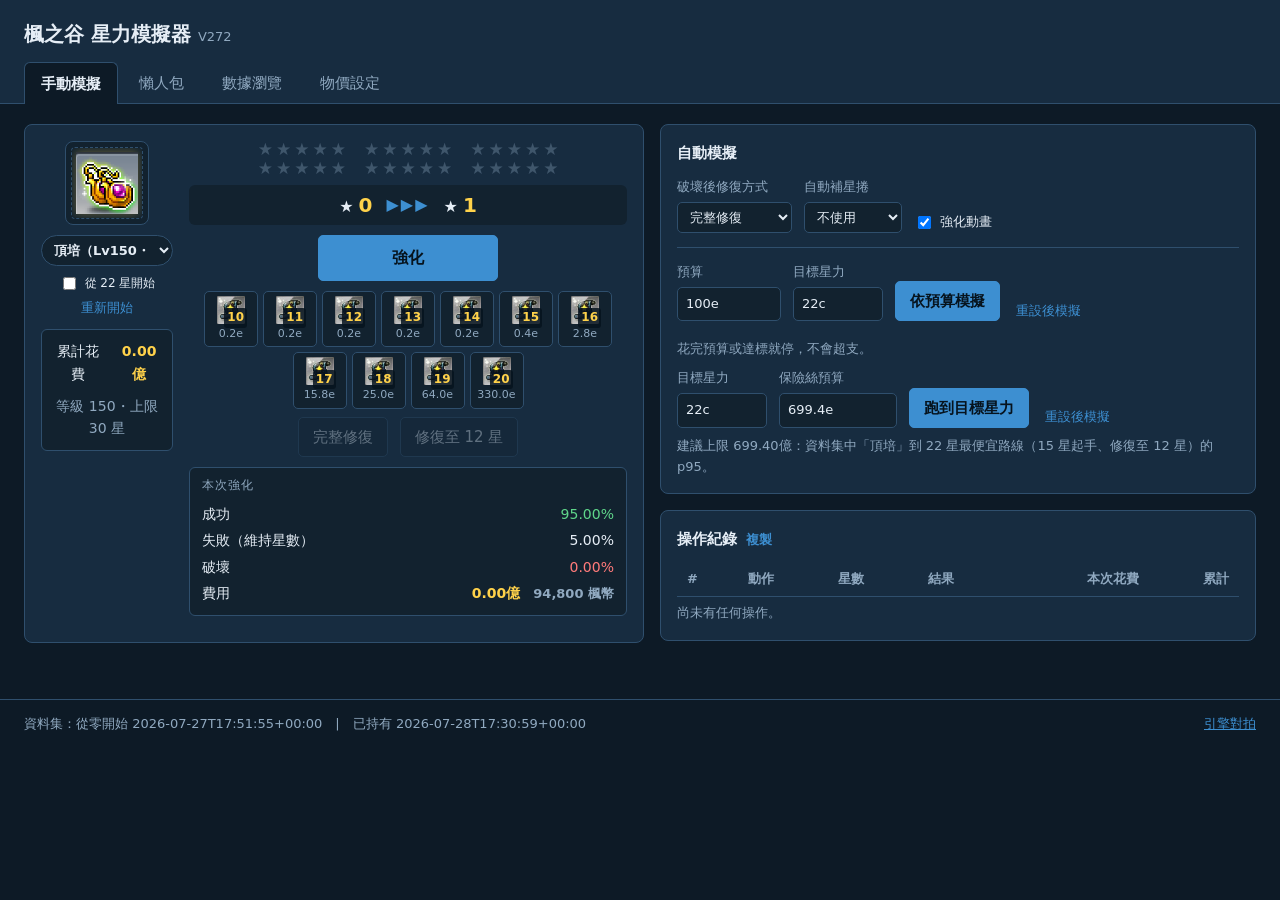
==== docs/index.html @ c0753b6c "feat(docs): 手動模擬改為兩欄版面，一屏內即可操作 原本手動分頁在 1280x720 要捲三個畫面高度才看得完，面板本身就 1023px， 超過可用高度快一倍。改成兩層兩欄並收緊各段之後，桌" ====
<!DOCTYPE html>
<html lang="zh-Hant">
<head>
<meta charset="utf-8">
<meta name="viewport" content="width=device-width, initial-scale=1">
<title>楓之谷 星力模擬器</title>
<link rel="stylesheet" href="styles.css">
</head>
<body>
<header>
  <h1>楓之谷 星力模擬器 <small>V272</small></h1>
  <nav class="tabs">
    <button class="tab active" data-tab="play">手動模擬</button>
    <button class="tab" data-tab="best">懶人包</button>
    <button class="tab" data-tab="data">數據瀏覽</button>
    <button class="tab" data-tab="prices">物價設定</button>
  </nav>
</header>

<main>
  <p id="boot-error" class="banner bad" hidden></p>

  <!-- ------------------------------------------------------------------ -->
  <section id="tab-play" class="panel play-columns">
    <div class="card starforce">
      <div class="sf-top">
        <div class="sf-item">
          <div class="sf-slot"><div class="sf-slot-inner" id="play-icon"></div></div>
          <select id="play-equipment" class="sf-name"></select>
          <label class="inline sf-owned">
            <input type="checkbox" id="play-owned">
            從 22 星開始
          </label>
          <button id="play-new" class="link">重新開始</button>
          <div class="sf-block sf-spent">
            <div class="sf-row">
              <span>累計花費</span>
              <span class="num gold" id="play-total">0.00億</span>
            </div>
            <div class="sf-row muted" id="play-subtotal"></div>
          </div>
        </div>

        <div class="sf-state">
          <div class="sf-stars" id="play-star-grid"></div>
          <div class="sf-step">
            <span>★ <b id="play-star">0</b></span>
            <span class="sf-arrow" id="play-arrow">▶▶▶</span>
            <span>★ <b id="play-next-star">1</b></span>
          </div>

          <div class="sf-actions">
            <button id="play-enhance" class="primary big">強化</button>
            <div class="sf-scrolls" id="play-scrolls"
                 title="星捲點下去直接使用，沒有二次確認"></div>
            <div class="row">
              <button id="play-repair-full">完整修復</button>
              <button id="play-repair-12">修復至 12 星</button>
            </div>
          </div>

          <div class="sf-block" title="機率為官方公布之基礎值，不含活動加成">
            <div class="sf-label">本次強化</div>
            <div id="play-rates"></div>
            <div id="play-cost"></div>
          </div>
        </div>
      </div>

      <p id="play-flag" class="flag" hidden></p>
      <p id="play-error" class="banner bad" hidden></p>
    </div>

    <div class="play-side">
    <div class="card">
      <h2>自動模擬</h2>
      <div class="row">
        <label>破壞後修復方式
          <select id="auto-repair">
            <option value="full">完整修復</option>
            <option value="to_12">修復至 12 星</option>
          </select>
        </label>
        <label>自動補星捲
          <select id="auto-scroll"></select>
        </label>
        <label class="inline">
          <input type="checkbox" id="play-animate" checked>
          強化動畫
        </label>
        <button id="play-skip" hidden>跳過</button>
      </div>
      <hr>
      <div class="row">
        <label>預算
          <input id="auto-budget" value="100e" size="8">
        </label>
        <label>目標星力
          <input id="auto-budget-target" value="22c" size="6">
        </label>
        <button id="auto-budget-run" class="primary">依預算模擬</button>
        <button id="auto-budget-reset-run" class="link">重設後模擬</button>
        <span class="muted">花完預算或達標就停，不會超支。</span>
      </div>
      <div class="row">
        <label>目標星力
          <input id="auto-star-target" value="22c" size="6">
        </label>
        <label>保險絲預算
          <input id="auto-star-budget" size="10">
        </label>
        <button id="auto-star-run" class="primary">跑到目標星力</button>
        <button id="auto-star-reset-run" class="link">重設後模擬</button>
      </div>
      <p class="muted" id="auto-star-hint"></p>
      <p id="auto-result" class="banner" hidden></p>
    </div>

    <div class="card">
      <h2>操作紀錄 <button id="play-copy" class="link">複製</button></h2>
      <div class="table-scroll">
        <table id="play-log">
          <thead>
            <tr>
              <th>#</th><th>動作</th><th>星數</th><th>結果</th>
              <th class="num">本次花費</th><th class="num">累計</th>
            </tr>
          </thead>
          <tbody></tbody>
        </table>
      </div>
      <p id="play-summary" class="muted">尚未有任何操作。</p>
    </div>
    </div>
  </section>

  <!-- ------------------------------------------------------------------ -->
  <section id="tab-best" class="panel" hidden>
    <div class="card">
      <h2>懶人包</h2>
      <p class="muted">
        每件裝備、每個目標星力，把資料集裡所有起手星與修復方式的組合濃縮成一列。
        「最優解」是平均總成本最低的走法；「穩定解」是尾巴較短、花費比較不會失控的替代走法，
        只在它真的划算時才會出現。
      </p>
      <p class="muted" id="best-meta"></p>
      <p class="banner" id="best-reprice-note" hidden></p>
    </div>

    <div class="card">
      <h2>從零開始（買星捲起手）</h2>
      <div class="table-scroll">
        <table id="best-scratch">
          <thead>
            <tr>
              <th>裝備</th>
              <th class="num">目標</th>
              <th>最優解</th>
              <th class="num">平均</th>
              <th class="num">p50<small>快照價</small></th>
              <th class="num">p95<small>快照價</small></th>
              <th class="num">與次佳</th>
              <th>穩定解<small>快照價</small></th>
              <th class="num">平均多付</th>
              <th class="num">p95 省</th>
            </tr>
          </thead>
          <tbody></tbody>
        </table>
      </div>
      <p class="muted">
        穩定解的挑選規則：該組 p95 最低者，且 p95 的改善幅度必須大於平均的增加幅度、
        並且至少改善 1%（1% 是 50,000 次試驗下 p95 本身的抖動水準）。不符合就不提供。
      </p>
    </div>

    <div class="card">
      <h2>已持有（22 星以上續衝）</h2>
      <div class="row">
        <label>目前星數
          <select id="best-start"></select>
        </label>
      </div>
      <div class="table-scroll">
        <table id="best-marginal">
          <thead>
            <tr>
              <th>裝備</th>
              <th class="num">目標</th>
              <th>最優解</th>
              <th class="num">平均</th>
              <th class="num">p50<small>快照價</small></th>
              <th class="num">p95<small>快照價</small></th>
              <th class="num">與次佳</th>
            </tr>
          </thead>
          <tbody></tbody>
        </table>
      </div>
      <p class="muted">
        這張表沒有穩定解欄位：每組只有兩種修復方式可選，而且實測 54 組裡
        p95 最低的一律就是平均最低的那一個，欄位只會是重複的。
      </p>
    </div>
  </section>

  <!-- ------------------------------------------------------------------ -->
  <section id="tab-data" class="panel" hidden>
    <div class="card">
      <h2>資料集</h2>
      <div class="row">
        <label>來源
          <select id="data-source">
            <option value="simulations">從零開始（買星捲起手）</option>
            <option value="marginal">已持有裝備（22 星以上續衝）</option>
          </select>
        </label>
        <label>裝備 <select id="data-equipment"></select></label>
        <label>目標星力 <select id="data-target"></select></label>
        <label>起始星數 <select id="data-start"></select></label>
        <label>修復方式
          <select id="data-policy">
            <option value="">全部</option>
            <option value="full">完整修復</option>
            <option value="to_12">修復至 12 星</option>
          </select>
        </label>
      </div>
      <p class="muted" id="data-meta"></p>
      <p class="banner warn" id="data-price-warning" hidden></p>
      <p class="banner" id="data-reprice-note" hidden></p>
    </div>

    <div class="card">
      <div class="table-scroll">
        <table id="data-table" class="sortable">
          <thead>
            <tr>
              <th data-sort="equipment">裝備</th>
              <th data-sort="level" class="num">等級</th>
              <th data-sort="start_star" class="num">起始</th>
              <th data-sort="target_star" class="num">目標</th>
              <th data-sort="repair_policy">修復</th>
              <th data-sort="repriced_mean" class="num repriced" hidden>現價平均</th>
              <th data-sort="repriced_delta" class="num repriced" hidden>差異</th>
              <th data-sort="total_cost_mean" class="num">平均總成本<small>快照價</small></th>
              <th data-sort="p50" class="num">p50<small>快照價</small></th>
              <th data-sort="p75" class="num">p75<small>快照價</small></th>
              <th data-sort="p90" class="num">p90<small>快照價</small></th>
              <th data-sort="p95" class="num">p95<small>快照價</small></th>
              <th data-sort="meso_mean" class="num">楓幣</th>
              <th data-sort="equipment_cost_mean" class="num">裝備成本</th>
              <th data-sort="destroys_mean" class="num">破壞次數</th>
              <th data-sort="attempts_mean" class="num">嘗試次數</th>
            </tr>
          </thead>
          <tbody></tbody>
        </table>
      </div>
      <p class="muted" id="data-count"></p>
    </div>
  </section>

  <!-- ------------------------------------------------------------------ -->
  <section id="tab-prices" class="panel" hidden>
    <div class="card">
      <h2>物價設定</h2>
      <p class="muted">
        這裡的價格只存在瀏覽器（localStorage），會立即影響「手動模擬」的計價。
        <strong>靜態網頁無法寫回 repo</strong>：要讓「數據瀏覽」的模擬結果跟著更新，
        請用下方按鈕匯出 JSON，貼回 <code>data/volatile.json</code>，再重跑 <code>sweep.py</code>。
      </p>
      <div class="row">
        <button id="prices-save" class="primary">儲存</button>
        <button id="prices-reset">還原成內建價格</button>
        <button id="prices-export">匯出 JSON</button>
        <span id="prices-status" class="muted"></span>
      </div>
    </div>

    <div class="card">
      <h2>星捲價格</h2>
      <div class="table-scroll">
        <table id="prices-scrolls">
          <thead><tr><th>星數</th><th class="num">價格（億）</th></tr></thead>
          <tbody></tbody>
        </table>
      </div>
    </div>

    <div class="card">
      <h2>裝備價格 <button id="prices-add" class="link">新增一件</button></h2>
      <div class="table-scroll">
        <table id="prices-equipment">
          <thead>
            <tr><th>名稱</th><th>等級</th><th class="num">價格（億）</th><th></th></tr>
          </thead>
          <tbody></tbody>
        </table>
      </div>
      <p class="muted">名稱不可重複；等級限官方公布的六個等級。</p>
    </div>

    <div class="card" id="prices-export-card" hidden>
      <h2>貼回 <code>data/volatile.json</code></h2>
      <textarea id="prices-json" rows="16" readonly></textarea>
    </div>
  </section>
</main>

<footer>
  <span id="footer-meta"></span>
  <a href="selftest.html">引擎對拍</a>
</footer>

<script type="module" src="js/app.js"></script>
</body>
</html>
---- docs/styles.css ----
/* Plain CSS, no build step and no dependencies, matching the Python side's
   zero-dependency stance.

   One dark theme, no prefers-color-scheme branch: the look is borrowed from the
   game's own STARFORCE panel, which is dark by nature, and carrying a light
   variant would compromise every colour decision. No game art is used - the
   panels, stars and blocks are all CSS and Unicode. */

:root {
  --bg: #0d1a26;
  --panel: #172c40;
  --panel-inner: #12222f;
  --titlebar: #1f4f7a;
  --line: #2f4f6d;
  --ink: #e6eef6;
  --muted: #90a9c0;
  --gold: #ffd24a;
  --star-empty: #3f566b;
  --accent: #3d8fd1;
  --ok: #5fd68a;
  --bad: #ff7a7a;
  --warn: #ffc34a;
  --destroy-bg: #3a1a22;
}

* { box-sizing: border-box; }

/* The browser's own [hidden] rule is a bare attribute selector, so any class
   that sets display - .play-columns being a grid, for one - outranks it and the
   element stays on screen. Tab switching relies on `hidden`, so it gets the
   last word here. */
[hidden] { display: none !important; }

body {
  margin: 0;
  background: var(--bg);
  color: var(--ink);
  font: 15px/1.6 "Segoe UI", "Microsoft JhengHei", system-ui, sans-serif;
}

header {
  padding: 18px 24px 0;
  border-bottom: 1px solid var(--line);
  background: var(--panel);
}

h1 { margin: 0 0 12px; font-size: 20px; }
h1 small { color: var(--muted); font-size: 13px; font-weight: normal; }
h2 { margin: 0 0 12px; font-size: 15px; }

.tabs { display: flex; gap: 4px; }

.tab {
  padding: 8px 16px;
  border: 1px solid transparent;
  border-bottom: none;
  border-radius: 6px 6px 0 0;
  background: none;
  color: var(--muted);
  font: inherit;
  cursor: pointer;
}

.tab.active {
  background: var(--bg);
  border-color: var(--line);
  color: var(--ink);
  font-weight: 600;
  margin-bottom: -1px;
}

main { padding: 20px 24px 40px; max-width: 1400px; }

.card {
  background: var(--panel);
  border: 1px solid var(--line);
  border-radius: 8px;
  padding: 16px;
  margin-bottom: 16px;
}

.row {
  display: flex;
  flex-wrap: wrap;
  align-items: flex-end;
  gap: 12px;
  margin-bottom: 8px;
}

label { display: flex; flex-direction: column; gap: 4px; font-size: 13px; color: var(--muted); }
.group { display: flex; gap: 4px; align-items: center; }

input, select, textarea {
  padding: 6px 8px;
  border: 1px solid var(--line);
  border-radius: 5px;
  background: var(--panel-inner);
  color: var(--ink);
  font: inherit;
}

input[type="number"] { width: 8em; text-align: right; }
textarea { width: 100%; font-family: Consolas, monospace; font-size: 13px; }

button {
  padding: 7px 14px;
  border: 1px solid var(--line);
  border-radius: 5px;
  background: var(--panel-inner);
  color: var(--ink);
  font: inherit;
  cursor: pointer;
}

button:hover:not(:disabled) { border-color: var(--accent); }
button:disabled { opacity: 0.35; cursor: not-allowed; }

button.primary { background: var(--accent); border-color: var(--accent); color: #06131d; font-weight: 600; }
button.link {
  padding: 0 4px;
  border: none;
  background: none;
  color: var(--accent);
  font-size: 13px;
}

hr { border: none; border-top: 1px solid var(--line); margin: 14px 0; }

.muted { color: var(--muted); font-size: 13px; margin: 6px 0 0; }
.ok, .ok-text { color: var(--ok); }
.bad, .bad-text { color: var(--bad); }
.warn-text { color: var(--warn); }
.strong { font-weight: 600; }

.banner {
  margin: 10px 0 0;
  padding: 8px 12px;
  border-radius: 5px;
  border: 1px solid var(--line);
  background: var(--panel-inner);
  font-size: 13px;
}

.banner.bad { border-color: var(--bad); color: var(--bad); }
.banner.warn { border-color: var(--warn); color: var(--warn); }

/* --- the star force panel ------------------------------------------------ */

.starforce { max-width: 520px; }

/* The manual tab is two columns wide enough to hold them: the panel on the
   left, everything that reads as output on the right. Below that it stacks.
   The goal is that a visitor can see and use the panel without scrolling. */
.play-columns {
  display: grid;
  /* Wide enough that the eleven star scrolls wrap into two rows rather than
     three - that one strip was the tallest thing in the panel. */
  grid-template-columns: minmax(0, 620px) minmax(0, 1fr);
  align-items: start;
  gap: 16px;
}

.play-side { min-width: 0; }

.starforce { max-width: none; }

/* Inside the panel, the item sits beside its state for the same reason. */
.sf-top {
  display: grid;
  grid-template-columns: 132px minmax(0, 1fr);
  gap: 16px;
  align-items: start;
}

.sf-item { text-align: center; }
.sf-state { min-width: 0; }

.sf-owned { justify-content: center; margin: 8px 0 2px; font-size: 12px; }

.sf-spent { margin-top: 10px; margin-bottom: 0; }

@media (max-width: 1100px) {
  .play-columns { grid-template-columns: minmax(0, 1fr); }
}


/* The item slot. Its dark interior is also what contains the supplied artwork:
   the icons available today are screen captures with their own background baked
   in, so a frame around them reads better than a bare image on the panel. */
.sf-slot {
  width: 84px;
  height: 84px;
  margin: 0 auto 10px;
  padding: 5px;
  border: 1px solid var(--line);
  border-radius: 8px;
  background: var(--panel-inner);
}

.sf-slot-inner {
  display: flex;
  align-items: center;
  justify-content: center;
  width: 100%;
  height: 100%;
  border: 1px dashed var(--line);
  border-radius: 4px;
  overflow: hidden;
}

.sf-icon-img {
  max-width: 62px;
  max-height: 62px;
  filter: drop-shadow(0 0 5px rgba(255, 210, 74, 0.35));
}

.sf-icon-text {
  padding: 0 6px;
  color: var(--muted);
  font-size: 12px;
  text-align: center;
}

/* Star scrolls. A click spends immediately, so every button wears its price. */
.sf-scrolls {
  display: flex;
  flex-wrap: wrap;
  justify-content: center;
  gap: 5px;
  margin-top: 10px;
}

.sf-scroll {
  display: flex;
  flex-direction: column;
  align-items: center;
  gap: 1px;
  padding: 4px 5px;
  min-width: 54px;
}

.sf-scroll-art {
  position: relative;
  display: flex;
  align-items: center;
  justify-content: center;
  min-width: 28px;
  min-height: 28px;
}

.sf-scroll-img { width: 28px; height: 28px; }

.sf-scroll-star {
  position: absolute;
  right: -2px;
  bottom: -4px;
  padding: 0 3px;
  border-radius: 3px;
  background: rgba(6, 19, 29, 0.85);
  color: var(--gold);
  font-size: 12px;
  font-weight: 700;
}

.sf-scroll-star.plain {
  position: static;
  padding: 0;
  background: none;
  font-size: 14px;
}

.sf-scroll-price { color: var(--muted); font-size: 11px; }

/* Motion. Every animation lives behind this query, so a system that asks for
   reduced motion simply never sees one - the JS check covers playback, this
   covers the rest without needing a second switch. */
@media (prefers-reduced-motion: no-preference) {
  .starforce.flash-success { animation: sf-success 0.5s ease-out; }
  .starforce.flash-maintain { animation: sf-maintain 0.3s ease-out; }
  .starforce.flash-destroy { animation: sf-destroy 0.6s ease-out; }
  .sf-star.just-on { animation: sf-star-pop 0.45s ease-out; }
}

@keyframes sf-success {
  0% { box-shadow: 0 0 0 rgba(255, 210, 74, 0); }
  30% { box-shadow: 0 0 24px rgba(255, 210, 74, 0.5); }
  100% { box-shadow: 0 0 0 rgba(255, 210, 74, 0); }
}

@keyframes sf-maintain {
  0%, 100% { border-color: var(--line); }
  50% { border-color: var(--muted); }
}

@keyframes sf-destroy {
  0%, 100% { transform: translateX(0); box-shadow: 0 0 0 rgba(255, 122, 122, 0); }
  15% { transform: translateX(-6px); box-shadow: 0 0 26px rgba(255, 122, 122, 0.55); }
  35% { transform: translateX(6px); }
  55% { transform: translateX(-4px); box-shadow: 0 0 18px rgba(255, 122, 122, 0.4); }
  75% { transform: translateX(4px); }
}

@keyframes sf-star-pop {
  0% { transform: scale(0.4); opacity: 0.3; }
  60% { transform: scale(1.4); }
  100% { transform: scale(1); }
}

.sf-star { display: inline-block; }

label.inline {
  flex-direction: row;
  align-items: center;
  gap: 6px;
  color: var(--ink);
}

/* The name is the equipment picker now: one control instead of a label plus a
   separate setup card. */
select.sf-name {
  width: 100%;
  padding: 6px 8px;
  border-radius: 999px;
  background: var(--panel-inner);
  text-align: center;
  font-weight: 600;
  font-size: 13px;
}

.sf-stars {
  display: grid;
  grid-template-columns: repeat(3, max-content);
  gap: 2px 18px;
  justify-content: center;
  margin-bottom: 8px;
}

.sf-cluster { display: flex; gap: 3px; }

.sf-star {
  color: var(--star-empty);
  font-size: 17px;
  line-height: 1;
}

.sf-star.on {
  color: var(--gold);
  text-shadow: 0 0 6px rgba(255, 210, 74, 0.55);
}

.sf-step {
  display: flex;
  align-items: center;
  justify-content: center;
  gap: 14px;
  margin-bottom: 10px;
  padding: 4px;
  border-radius: 6px;
  background: var(--panel-inner);
  font-size: 16px;
}

.sf-step b { color: var(--gold); font-size: 20px; }
.sf-arrow { color: var(--accent); letter-spacing: 2px; }

.sf-block {
  margin-bottom: 10px;
  padding: 8px 12px;
  border: 1px solid var(--line);
  border-radius: 6px;
  background: var(--panel-inner);
}

.sf-label {
  margin-bottom: 6px;
  color: var(--muted);
  font-size: 12px;
  letter-spacing: 1px;
}

.sf-row {
  display: flex;
  justify-content: space-between;
  gap: 16px;
  padding: 2px 0;
  font-size: 14px;
}

.sf-row .num { font-variant-numeric: tabular-nums; }
.sf-row .gold { color: var(--gold); font-weight: 600; }

.sf-actions { margin: 0 0 10px; text-align: center; }

button.big {
  min-width: 180px;
  padding: 9px 24px;
  font-size: 16px;
}

.sf-actions .row { justify-content: center; margin: 8px 0 0; }
.sf-actions .muted { margin: 4px 0 0; font-size: 11px; }

.flag {
  margin: 12px 0 0;
  padding: 8px 12px;
  border-radius: 5px;
  background: var(--destroy-bg);
  border: 1px solid var(--bad);
  color: var(--bad);
  font-size: 13px;
}

/* --- tables -------------------------------------------------------------- */

.table-scroll { overflow-x: auto; }

table { width: 100%; border-collapse: collapse; font-size: 13px; }

th, td {
  padding: 6px 10px;
  border-bottom: 1px solid var(--line);
  text-align: left;
  white-space: nowrap;
}

th { color: var(--muted); font-weight: 600; }
th small { display: block; font-weight: normal; font-size: 11px; opacity: 0.75; }
.sortable th[data-sort] { cursor: pointer; user-select: none; }
.sortable th.asc::after { content: " ▲"; }
.sortable th.desc::after { content: " ▼"; }

tbody tr:hover { background: var(--panel-inner); }

td.num, th.num { text-align: right; font-variant-numeric: tabular-nums; }
tr.destroy, tr.destroy:hover { background: var(--destroy-bg); }

footer {
  padding: 14px 24px;
  border-top: 1px solid var(--line);
  color: var(--muted);
  font-size: 13px;
  display: flex;
  justify-content: space-between;
  gap: 16px;
}

a { color: var(--accent); }

/* Narrow screens: the panel is what has to survive the fold, so the item block
   turns sideways, the scroll buttons shrink, and the chrome gives up its
   padding. Measured against 375x812, where the panel is otherwise ~170px too
   tall to fit under the header.

   This block sits at the end of the file on purpose: it overrides declarations
   made above it, and CSS resolves equal specificity by source order. */
@media (max-width: 620px) {
  main { padding: 12px 12px 24px; }
  header { padding: 12px 12px 0; }
  h1 { margin-bottom: 8px; font-size: 18px; }
  .tab { padding: 6px 10px; }

  .sf-top { grid-template-columns: minmax(0, 1fr); gap: 10px; }

  .sf-item {
    display: grid;
    grid-template-columns: 84px minmax(0, 1fr);
    gap: 6px 12px;
    align-items: center;
    text-align: left;
  }
  .sf-item .sf-slot { grid-row: 1 / 4; align-self: start; margin: 0; }
  .sf-item .sf-spent { grid-column: 1 / -1; }
  .sf-owned { justify-content: flex-start; margin: 0; }

  .sf-scroll { min-width: 42px; padding: 3px 4px; }
  .sf-scroll-art { min-width: 22px; min-height: 22px; }
  .sf-scroll-img { width: 22px; height: 22px; }
  .sf-scroll-price { font-size: 10px; }
  .sf-scrolls { gap: 4px; }
}

/* selftest.html */
body.selftest main { padding: 20px 24px; max-width: 1000px; }
.summary { font-weight: 600; margin: 0 0 12px; }
code { font-family: Consolas, monospace; font-size: 0.92em; }
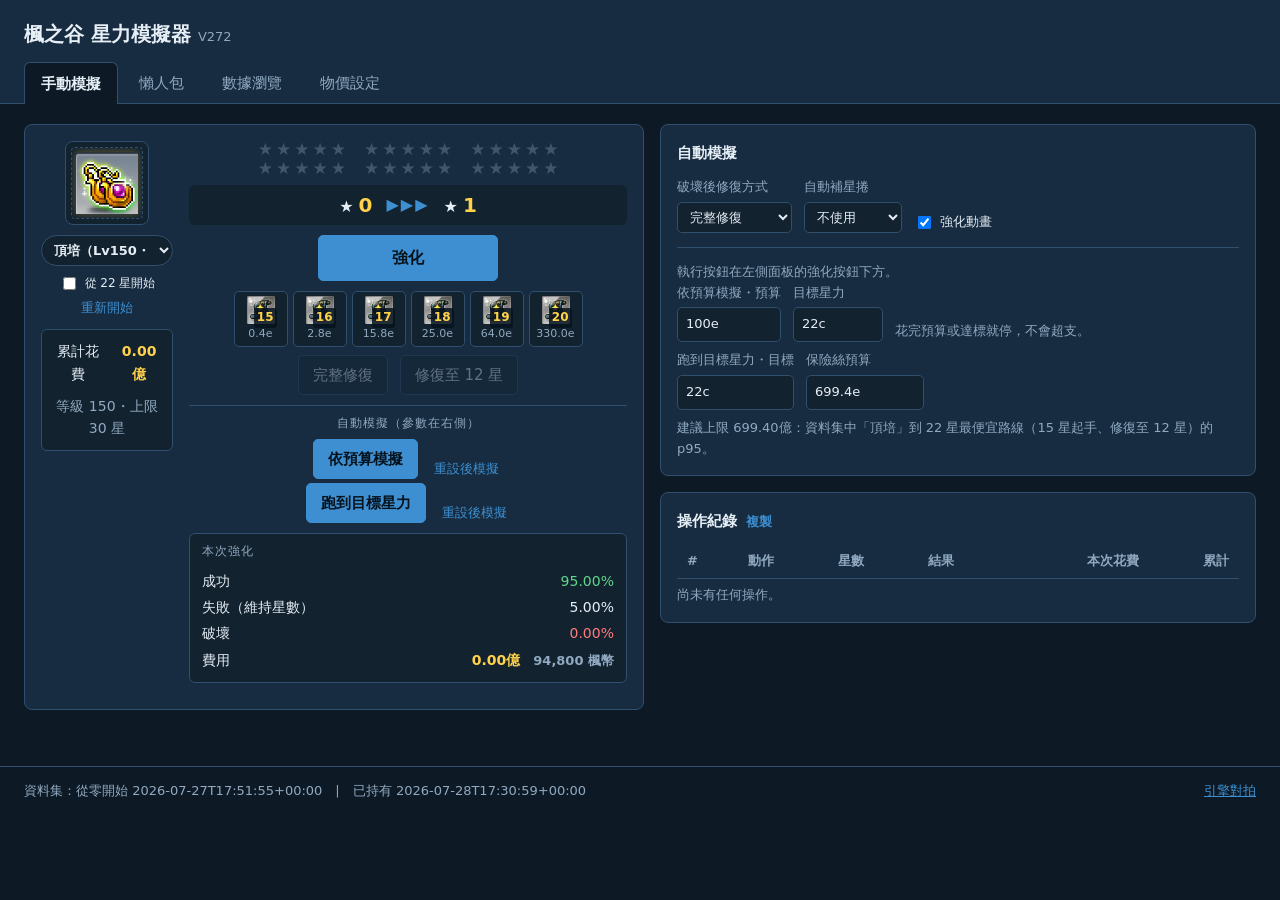
==== commit ae887bbe: "refactor(starforce): 移除 130 等與 10-14 星星捲，星捲改為單列 兩者都是沒有人在用的路徑：目錄裡沒有 130 等裝備，而官方沒有公布 130 的 修復費用，所以它本來就" ====
--- a/docs/index.html
+++ b/docs/index.html
@@ -57,6 +57,18 @@
               <button id="play-repair-full">完整修復</button>
               <button id="play-repair-12">修復至 12 星</button>
             </div>
+
+            <div class="sf-auto">
+              <div class="sf-label">自動模擬（參數在右側）</div>
+              <div class="row">
+                <button id="auto-budget-run" class="primary">依預算模擬</button>
+                <button id="auto-budget-reset-run" class="link">重設後模擬</button>
+              </div>
+              <div class="row">
+                <button id="auto-star-run" class="primary">跑到目標星力</button>
+                <button id="auto-star-reset-run" class="link">重設後模擬</button>
+              </div>
+            </div>
           </div>
 
           <div class="sf-block" title="機率為官方公布之基礎值，不含活動加成">
@@ -91,26 +103,23 @@
         <button id="play-skip" hidden>跳過</button>
       </div>
       <hr>
-      <div class="row">
-        <label>預算
+      <p class="muted">執行按鈕在左側面板的強化按鈕下方。</p>
+      <div class="row">
+        <label>依預算模擬・預算
           <input id="auto-budget" value="100e" size="8">
         </label>
         <label>目標星力
           <input id="auto-budget-target" value="22c" size="6">
         </label>
-        <button id="auto-budget-run" class="primary">依預算模擬</button>
-        <button id="auto-budget-reset-run" class="link">重設後模擬</button>
         <span class="muted">花完預算或達標就停，不會超支。</span>
       </div>
       <div class="row">
-        <label>目標星力
+        <label>跑到目標星力・目標
           <input id="auto-star-target" value="22c" size="6">
         </label>
         <label>保險絲預算
           <input id="auto-star-budget" size="10">
         </label>
-        <button id="auto-star-run" class="primary">跑到目標星力</button>
-        <button id="auto-star-reset-run" class="link">重設後模擬</button>
       </div>
       <p class="muted" id="auto-star-hint"></p>
       <p id="auto-result" class="banner" hidden></p>
--- a/docs/styles.css
+++ b/docs/styles.css
@@ -222,12 +222,16 @@
 }
 
 /* Star scrolls. A click spends immediately, so every button wears its price. */
+/* One row. With the 10 to 14 star scrolls gone there are only six of them, so
+   they fit across even a phone; overflow scrolls rather than wraps if a future
+   scroll is added. */
 .sf-scrolls {
   display: flex;
-  flex-wrap: wrap;
+  flex-wrap: nowrap;
   justify-content: center;
   gap: 5px;
   margin-top: 10px;
+  overflow-x: auto;
 }
 
 .sf-scroll {
@@ -400,6 +404,17 @@
 .sf-actions .row { justify-content: center; margin: 8px 0 0; }
 .sf-actions .muted { margin: 4px 0 0; font-size: 11px; }
 
+/* The automatic runs are triggered from here but configured on the right, so
+   they get their own labelled group rather than sitting loose among the manual
+   buttons. */
+.sf-auto {
+  margin-top: 10px;
+  padding-top: 8px;
+  border-top: 1px solid var(--line);
+}
+
+.sf-auto .row { margin: 4px 0 0; }
+
 .flag {
   margin: 12px 0 0;
   padding: 8px 12px;
@@ -477,6 +492,38 @@
   .sf-scroll-img { width: 22px; height: 22px; }
   .sf-scroll-price { font-size: 10px; }
   .sf-scrolls { gap: 4px; }
+
+  /* Each run keeps its own button paired with its reset variant; the pairs sit
+     side by side when they fit and stack when they do not. The margins go,
+     because on a phone this block is the difference between the panel fitting
+     under the header and not. */
+  .sf-auto {
+    display: flex;
+    flex-wrap: wrap;
+    justify-content: center;
+    align-items: center;
+    gap: 5px 8px;
+    margin-top: 8px;
+    padding-top: 6px;
+  }
+  .sf-auto .sf-label { flex-basis: 100%; margin: 0; }
+  .sf-auto .row {
+    display: inline-flex;
+    flex-wrap: nowrap;
+    align-items: center;
+    gap: 4px;
+    margin: 0;
+  }
+
+  .sf-star { font-size: 15px; }
+  .sf-step { padding: 2px; margin-bottom: 8px; font-size: 15px; }
+  .sf-step b { font-size: 18px; }
+  .sf-row { padding: 1px 0; font-size: 13px; }
+  /* Direct children only: the automatic-run rows are nested one level deeper
+     and manage their own spacing through the flex gap above. */
+  .sf-actions > .row { margin-top: 6px; }
+  button.big { padding: 7px 20px; }
+  .sf-block { margin-bottom: 8px; padding: 6px 10px; }
 }
 
 /* selftest.html */
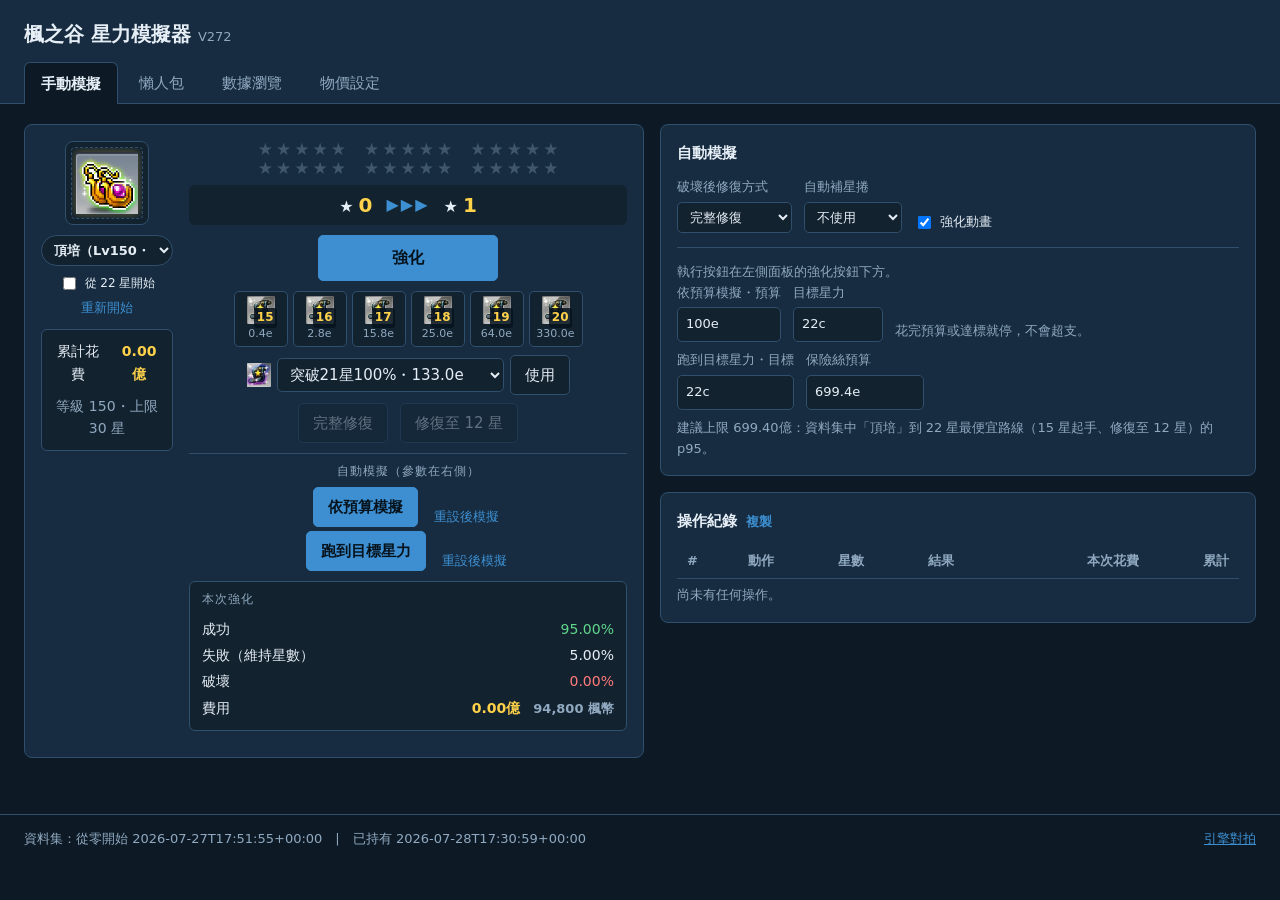
==== commit 5d8a905c: "feat(starforce): 手動模擬加入突破星捲 - static_data 新增 BREAKTHROUGH_SCROLLS，13 張捲以（上限星數, 成功率萬分點）識別 - data/vola" ====
--- a/docs/index.html
+++ b/docs/index.html
@@ -53,6 +53,11 @@
             <button id="play-enhance" class="primary big">強化</button>
             <div class="sf-scrolls" id="play-scrolls"
                  title="星捲點下去直接使用，沒有二次確認"></div>
+            <div class="sf-break">
+              <span class="sf-break-art" id="play-breakthrough-icon"></span>
+              <select id="play-breakthrough" class="sf-break-pick"></select>
+              <button id="play-breakthrough-use">使用</button>
+            </div>
             <div class="row">
               <button id="play-repair-full">完整修復</button>
               <button id="play-repair-12">修復至 12 星</button>
@@ -298,6 +303,17 @@
     </div>
 
     <div class="card">
+      <h2>突破星捲價格</h2>
+      <div class="table-scroll">
+        <table id="prices-breakthrough">
+          <thead><tr><th>星捲</th><th class="num">價格（億）</th></tr></thead>
+          <tbody></tbody>
+        </table>
+      </div>
+      <p class="muted">哪些捲存在是固定規則，只有價格可以改。</p>
+    </div>
+
+    <div class="card">
       <h2>裝備價格 <button id="prices-add" class="link">新增一件</button></h2>
       <div class="table-scroll">
         <table id="prices-equipment">
--- a/docs/styles.css
+++ b/docs/styles.css
@@ -275,6 +275,31 @@
 
 .sf-scroll-price { color: var(--muted); font-size: 11px; }
 
+/* Breakthrough scrolls. Up to eleven apply at once, so they are a picker on one
+   line rather than another row of chips - the panel has no room for a second
+   strip without pushing the tab off a phone screen. */
+.sf-break {
+  display: flex;
+  align-items: center;
+  justify-content: center;
+  gap: 6px;
+  margin-top: 8px;
+}
+
+.sf-break-art {
+  display: flex;
+  align-items: center;
+  justify-content: center;
+}
+
+.sf-break-img { width: 24px; height: 24px; }
+
+.sf-break-pick {
+  flex: 0 1 auto;
+  min-width: 0;
+  max-width: 240px;
+}
+
 /* Motion. Every animation lives behind this query, so a system that asks for
    reduced motion simply never sees one - the JS check covers playback, this
    covers the rest without needing a second switch. */
@@ -491,7 +516,25 @@
   .sf-scroll-art { min-width: 22px; min-height: 22px; }
   .sf-scroll-img { width: 22px; height: 22px; }
   .sf-scroll-price { font-size: 10px; }
-  .sf-scrolls { gap: 4px; }
+  .sf-scrolls { gap: 4px; margin-top: 6px; }
+
+  /* The breakthrough picker is a whole extra row, and the panel had about twenty
+     spare pixels before it arrived. It pays for itself by shrinking the controls
+     on this row and on the repair row - the two places on the panel where a
+     smaller button costs nothing but a slightly smaller tap target - and by
+     taking a couple of pixels off each gap above it. */
+  .sf-break { gap: 4px; margin-top: 4px; }
+  .sf-break-img { width: 20px; height: 20px; }
+  .sf-break-pick { font-size: 12px; }
+  .sf-break select,
+  .sf-break button,
+  .sf-actions > .row button {
+    padding: 4px 10px;
+    font-size: 12px;
+  }
+
+  .sf-actions { margin-bottom: 6px; }
+  .sf-stars { margin-bottom: 6px; }
 
   /* Each run keeps its own button paired with its reset variant; the pairs sit
      side by side when they fit and stack when they do not. The margins go,
@@ -503,7 +546,7 @@
     justify-content: center;
     align-items: center;
     gap: 5px 8px;
-    margin-top: 8px;
+    margin-top: 6px;
     padding-top: 6px;
   }
   .sf-auto .sf-label { flex-basis: 100%; margin: 0; }
@@ -516,12 +559,12 @@
   }
 
   .sf-star { font-size: 15px; }
-  .sf-step { padding: 2px; margin-bottom: 8px; font-size: 15px; }
+  .sf-step { padding: 2px; margin-bottom: 6px; font-size: 15px; }
   .sf-step b { font-size: 18px; }
   .sf-row { padding: 1px 0; font-size: 13px; }
   /* Direct children only: the automatic-run rows are nested one level deeper
      and manage their own spacing through the flex gap above. */
-  .sf-actions > .row { margin-top: 6px; }
+  .sf-actions > .row { margin-top: 4px; }
   button.big { padding: 7px 20px; }
   .sf-block { margin-bottom: 8px; padding: 6px 10px; }
 }
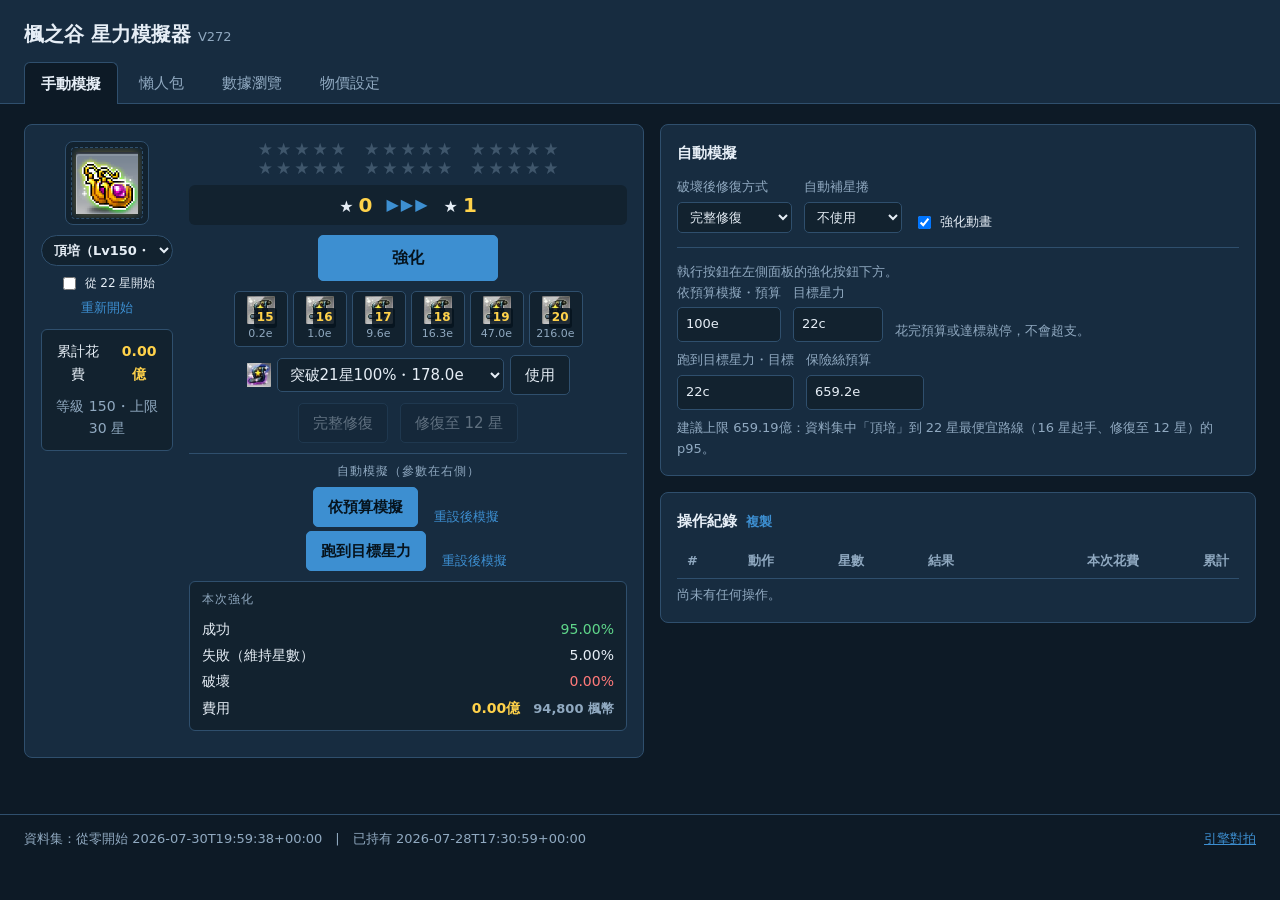
==== commit cf65a75f: "feat(sweep): 以求解取代枚舉，把突破星捲納入策略空間 - 新增 starforce/policy.py：FULL 修復下逐星取最小期望成本的封閉解，   TO_12 下對「重啟價值」這個單" ====
--- a/docs/index.html
+++ b/docs/index.html
@@ -153,12 +153,14 @@
     <div class="card">
       <h2>懶人包</h2>
       <p class="muted">
-        每件裝備、每個目標星力，把資料集裡所有起手星與修復方式的組合濃縮成一列。
+        每件裝備、每個目標星力，把資料集裡所有起手星、修復方式與突破星捲用法的組合濃縮成一列。
         「最優解」是平均總成本最低的走法；「穩定解」是尾巴較短、花費比較不會失控的替代走法，
-        只在它真的划算時才會出現。
+        只在它真的划算時才會出現。突破星捲要不要用、在哪幾星用，是解出來的而不是掃出來的：
+        走法太多掃不完，但期望成本有封閉解。
       </p>
       <p class="muted" id="best-meta"></p>
       <p class="banner" id="best-reprice-note" hidden></p>
+      <div class="banner warn" id="best-policy-note" hidden></div>
     </div>
 
     <div class="card">
@@ -239,6 +241,14 @@
             <option value="to_12">修復至 12 星</option>
           </select>
         </label>
+        <label>突破星捲
+          <select id="data-breakthrough">
+            <option value="">全部</option>
+            <option value="none">不用突破捲</option>
+            <option value="optimal">最省平均</option>
+            <option value="safe">只用必中</option>
+          </select>
+        </label>
       </div>
       <p class="muted" id="data-meta"></p>
       <p class="banner warn" id="data-price-warning" hidden></p>
@@ -255,6 +265,7 @@
               <th data-sort="start_star" class="num">起始</th>
               <th data-sort="target_star" class="num">目標</th>
               <th data-sort="repair_policy">修復</th>
+              <th data-sort="breakthrough_policy">突破星捲</th>
               <th data-sort="repriced_mean" class="num repriced" hidden>現價平均</th>
               <th data-sort="repriced_delta" class="num repriced" hidden>差異</th>
               <th data-sort="total_cost_mean" class="num">平均總成本<small>快照價</small></th>
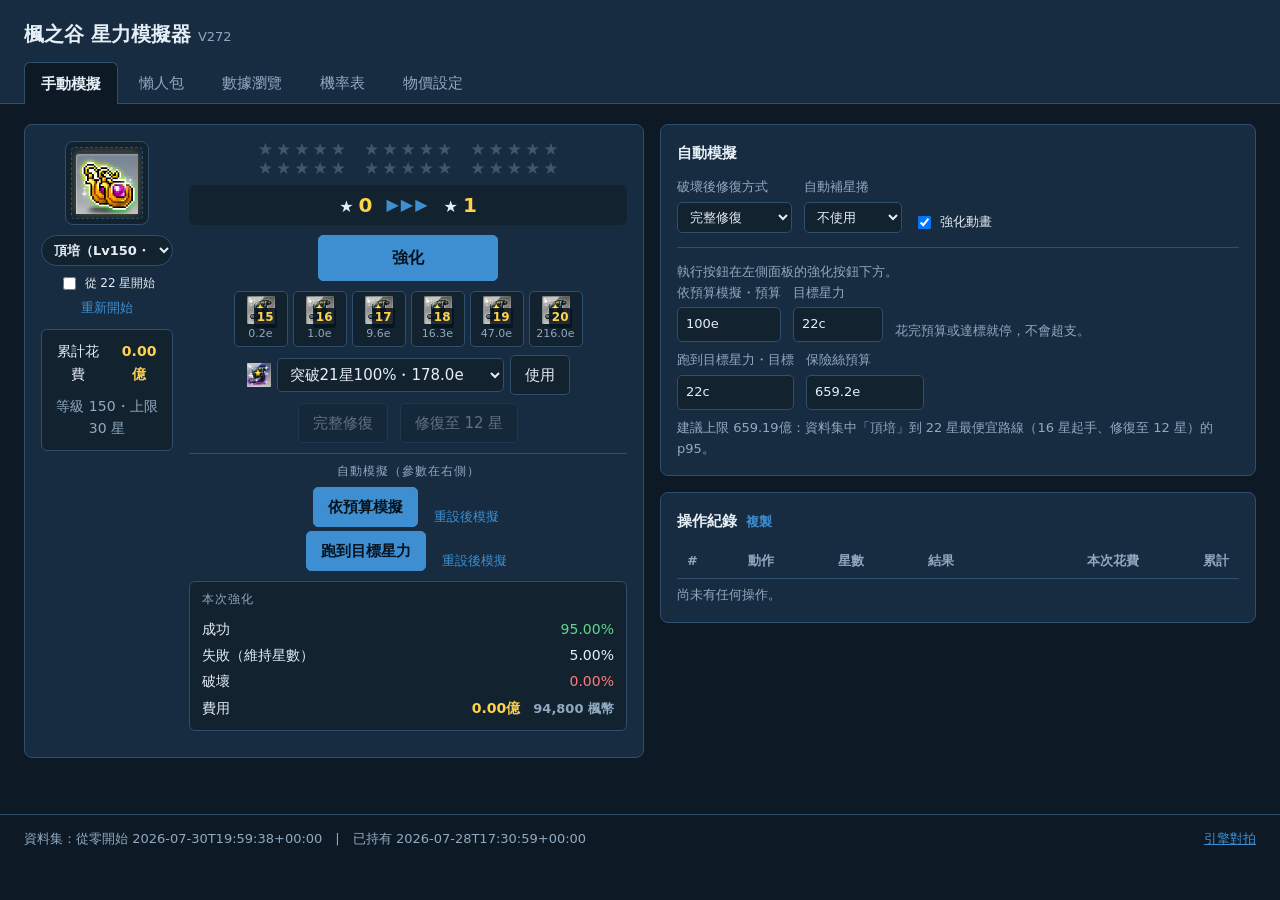
==== commit e907a263: "feat(docs): 新增機率表分頁 - 強化機率與費用：依等級切換，從破壞開始的 15 星列到 30 星，   欄位為星／費用／成功／維持／破壞 - 起點取自 destroy_start_star" ====
--- a/docs/index.html
+++ b/docs/index.html
@@ -13,6 +13,7 @@
     <button class="tab active" data-tab="play">手動模擬</button>
     <button class="tab" data-tab="best">懶人包</button>
     <button class="tab" data-tab="data">數據瀏覽</button>
+    <button class="tab" data-tab="rates">機率表</button>
     <button class="tab" data-tab="prices">物價設定</button>
   </nav>
 </header>
@@ -151,6 +152,16 @@
   <!-- ------------------------------------------------------------------ -->
   <section id="tab-best" class="panel" hidden>
     <div class="card">
+      <h2>查最優解</h2>
+      <div class="row">
+        <label>裝備 <select id="ask-equipment"></select></label>
+        <label>起手情境 <select id="ask-mode"></select></label>
+        <label>目標星力 <select id="ask-target"></select></label>
+      </div>
+      <div id="ask-answer"></div>
+    </div>
+
+    <div class="card">
       <h2>懶人包</h2>
       <p class="muted">
         每件裝備、每個目標星力，把資料集裡所有起手星、修復方式與突破星捲用法的組合濃縮成一列。
@@ -287,6 +298,48 @@
   </section>
 
   <!-- ------------------------------------------------------------------ -->
+  <section id="tab-rates" class="panel" hidden>
+    <div class="card">
+      <h2>強化機率與費用</h2>
+      <div class="row">
+        <label>裝備等級 <select id="rates-level"></select></label>
+      </div>
+      <p class="muted">
+        官方 V272 公布的基礎值。遊戲內顯示的是當下生效的機率，含活動加成時會與這裡不同。
+        15 星以下不會被破壞，費用也微不足道，未列出。
+      </p>
+      <div class="table-scroll">
+        <table id="rates-enhance">
+          <thead>
+            <tr>
+              <th class="num">星</th>
+              <th class="num">費用</th>
+              <th class="num">成功</th>
+              <th class="num">維持</th>
+              <th class="num">破壞</th>
+            </tr>
+          </thead>
+          <tbody></tbody>
+        </table>
+      </div>
+    </div>
+
+    <div class="card">
+      <h2>裝備痕跡恢復費用</h2>
+      <p class="muted">
+        完整修復所需的楓幣與同款裝備件數。23 星以上被破壞仍然只留下 22 星痕跡，
+        所以痕跡星數到 22 為止。
+      </p>
+      <div class="table-scroll">
+        <table id="rates-repair">
+          <thead><tr></tr></thead>
+          <tbody></tbody>
+        </table>
+      </div>
+    </div>
+  </section>
+
+  <!-- ------------------------------------------------------------------ -->
   <section id="tab-prices" class="panel" hidden>
     <div class="card">
       <h2>物價設定</h2>
--- a/docs/styles.css
+++ b/docs/styles.css
@@ -449,6 +449,46 @@
   color: var(--bad);
   font-size: 13px;
 }
+
+/* The cheat sheet's query card: one equipment, one situation, one answer. The
+   figure leads because it is what the question was about; everything else is a
+   qualifier on it. */
+#ask-answer { margin-top: 12px; }
+
+.ask-head {
+  display: flex;
+  align-items: baseline;
+  gap: 10px;
+  flex-wrap: wrap;
+}
+
+.ask-cost {
+  color: var(--gold);
+  font-size: 30px;
+  font-weight: 700;
+  font-variant-numeric: tabular-nums;
+}
+
+.ask-route {
+  margin: 6px 0 10px;
+  font-size: 15px;
+  font-weight: 600;
+}
+
+.ask-line {
+  display: flex;
+  justify-content: space-between;
+  gap: 16px;
+  padding: 5px 0;
+  border-top: 1px solid var(--line);
+  font-size: 13px;
+}
+
+.ask-line > span:first-child { color: var(--muted); }
+.ask-line > span:last-child { text-align: right; }
+.ask-line small { display: block; font-size: 10px; opacity: 0.75; }
+
+#ask-answer .banner { margin-top: 10px; }
 
 /* --- tables -------------------------------------------------------------- */
 
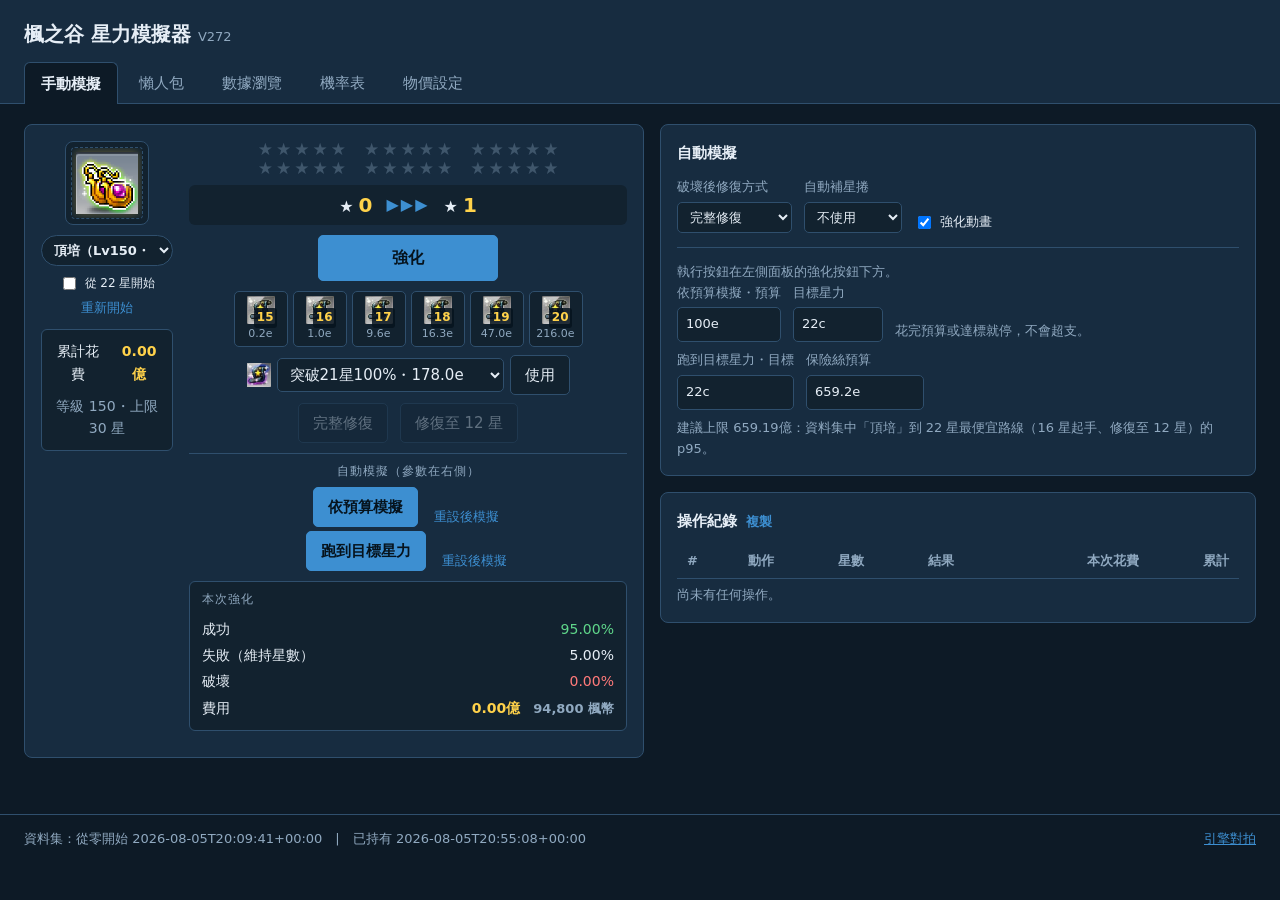
==== commit de6da087: "feat(docs): 懶人包加入「直接買目標星捲」的比對 - 17 到 20 星的目標有對應星捲，買一張就直達，零次強化、零變異數，   但 sweep 表達不出這條路線：RunConfig 要求目" ====
--- a/docs/index.html
+++ b/docs/index.html
@@ -186,6 +186,7 @@
               <th class="num">平均</th>
               <th class="num">p50<small>快照價</small></th>
               <th class="num">p95<small>快照價</small></th>
+              <th class="num">買捲直上<small>現價</small></th>
               <th class="num">與次佳</th>
               <th>穩定解<small>快照價</small></th>
               <th class="num">平均多付</th>
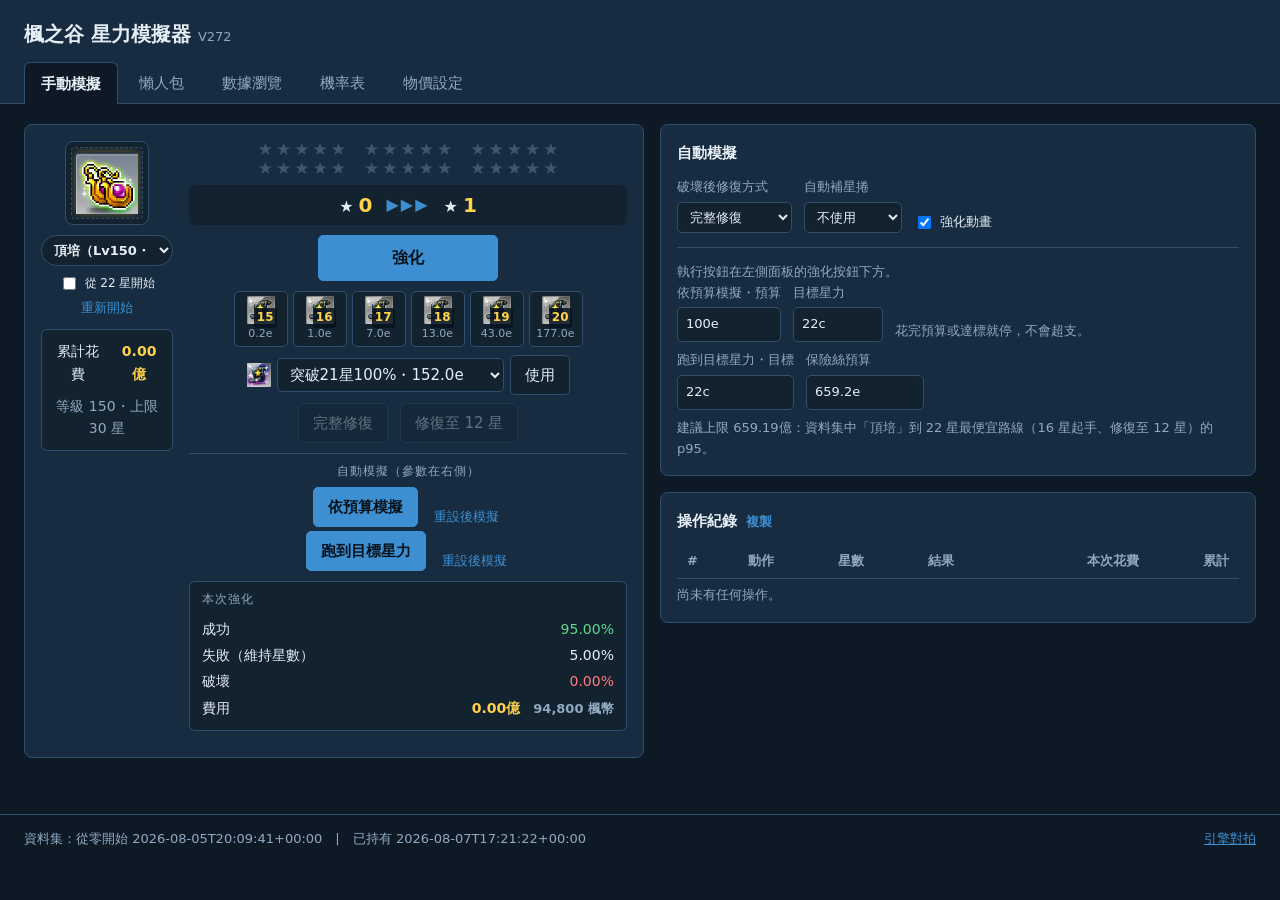
==== commit aa9caac3: "refactor(docs): 移除三個分頁的說明文字卡與匯出功能 - 懶人包分頁：整張「懶人包」說明卡移除，含資料產生時間、   重新計價提示與最優解過期提示 - 數據瀏覽分頁：資料集卡只保留下拉選" ====
--- a/docs/index.html
+++ b/docs/index.html
@@ -162,19 +162,6 @@
     </div>
 
     <div class="card">
-      <h2>懶人包</h2>
-      <p class="muted">
-        每件裝備、每個目標星力，把資料集裡所有起手星、修復方式與突破星捲用法的組合濃縮成一列。
-        「最優解」是平均總成本最低的走法；「穩定解」是尾巴較短、花費比較不會失控的替代走法，
-        只在它真的划算時才會出現。突破星捲要不要用、在哪幾星用，是解出來的而不是掃出來的：
-        走法太多掃不完，但期望成本有封閉解。
-      </p>
-      <p class="muted" id="best-meta"></p>
-      <p class="banner" id="best-reprice-note" hidden></p>
-      <div class="banner warn" id="best-policy-note" hidden></div>
-    </div>
-
-    <div class="card">
       <h2>從零開始（買星捲起手）</h2>
       <div class="table-scroll">
         <table id="best-scratch">
@@ -262,9 +249,6 @@
           </select>
         </label>
       </div>
-      <p class="muted" id="data-meta"></p>
-      <p class="banner warn" id="data-price-warning" hidden></p>
-      <p class="banner" id="data-reprice-note" hidden></p>
     </div>
 
     <div class="card">
@@ -344,15 +328,9 @@
   <section id="tab-prices" class="panel" hidden>
     <div class="card">
       <h2>物價設定</h2>
-      <p class="muted">
-        這裡的價格只存在瀏覽器（localStorage），會立即影響「手動模擬」的計價。
-        <strong>靜態網頁無法寫回 repo</strong>：要讓「數據瀏覽」的模擬結果跟著更新，
-        請用下方按鈕匯出 JSON，貼回 <code>data/volatile.json</code>，再重跑 <code>sweep.py</code>。
-      </p>
       <div class="row">
         <button id="prices-save" class="primary">儲存</button>
         <button id="prices-reset">還原成內建價格</button>
-        <button id="prices-export">匯出 JSON</button>
         <span id="prices-status" class="muted"></span>
       </div>
     </div>
@@ -391,10 +369,6 @@
       <p class="muted">名稱不可重複；等級限官方公布的六個等級。</p>
     </div>
 
-    <div class="card" id="prices-export-card" hidden>
-      <h2>貼回 <code>data/volatile.json</code></h2>
-      <textarea id="prices-json" rows="16" readonly></textarea>
-    </div>
   </section>
 </main>
 
--- a/docs/styles.css
+++ b/docs/styles.css
@@ -449,6 +449,11 @@
   color: var(--bad);
   font-size: 13px;
 }
+
+/* The breakthrough column spells out which scrolls a row buys, which runs long.
+   Kept on one line so every row is the same height - the table already scrolls
+   sideways inside .table-scroll, so width costs nothing that height would not. */
+#data-table td.breakthrough { white-space: nowrap; }
 
 /* The cheat sheet's query card: one equipment, one situation, one answer. The
    figure leads because it is what the question was about; everything else is a
